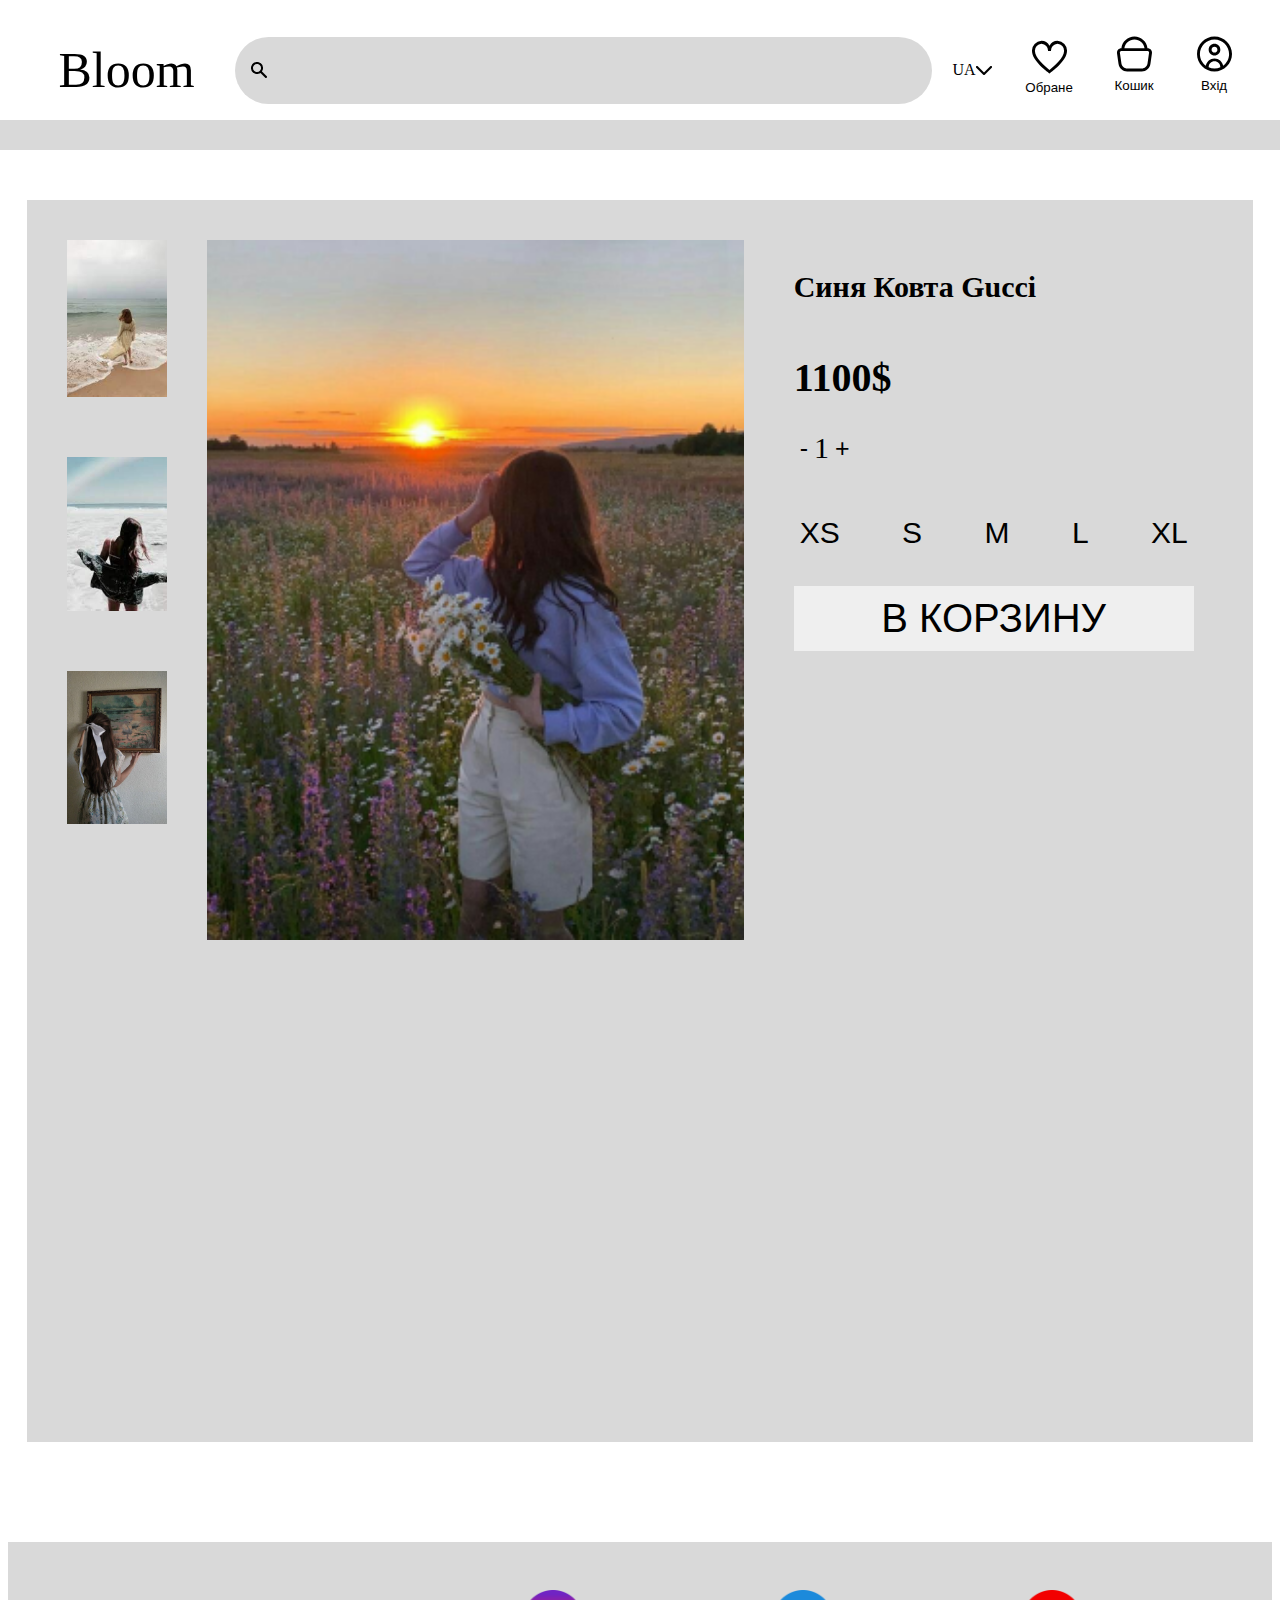
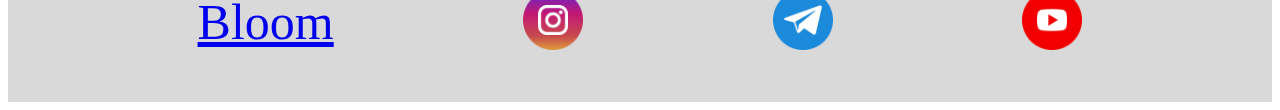
==== blouse.html @ 467c333c "Bloom" ====
<!DOCTYPE html>
<html lang="en">

<head>
    <meta charset="UTF-8">
    <meta http-equiv="X-UA-Compatible" content="IE=edge">
    <meta name="viewport" content="width=device-width, initial-scale=1.0">
    <title>Document</title>
    <link rel="stylesheet" href="./css/stule.css">
    <link rel="stylesheet" href="./css/reset.css">
    <link rel="stylesheet" href="https://cdnjs.cloudflare.com/ajax/libs/animate.css/4.1.1/animate.min.css" />
</head>

<body>

    <header>
        <div class="header">
            <div>
                <a href="./index.html" class="Bloom">Bloom</a>
            </div>

            <div class="search">
                <img class="search_img" src="./img/Vector.png" alt="">
                <input class="input" type="text">
                <div class="language">
                    <p>UA</p>
                    <img class="language_img" src="./img/Vector4.png" alt="">
                </div>
            </div>
            <div>
                <button class="selected" class="selected_btn" id="">
                    <img class="selected_img" src="./img/free-icon-font-heart-3916585.svg" alt="">
                    <p>Обране</p>
                </button>

            </div>
            <div>
                <button class="Basket" id="open-modal-btn">
                    <img class="Basket_img" src="./img/free-icon-font-basket-shopping-simple-9795316.svg" alt="">
                    <p>Кошик</p>
                </button>
            </div>
            <div>
                <button class="Exit" class="Exit_btn">
                    <img class="Exit_img" src="./img/free-icon-font-circle-user-9821492.svg" alt="">
                    <p>Вхід</p>
                </button>
            </div>
        </div>
    </header>

    <div class="line"></div>
    <main class="internal_main" data-id="001">
        <div class="block_internal_1">
            <div class="internal_small_all">
                <img class="internal_small" src="./img/image 10.png" alt="" width="100px">
                <img class="internal_small" src="./img/image 101.png" alt="" width="100px">
                <img class="internal_small" src="./img/image 102.png" alt="" width="100px">
            </div>

            <img class="internal_img" src="./img/image 2.png" alt="">
            <div class="internal_body_1">
                <h3 data-items-in-box class="internal_name">Синя Ковта Guссi </h3>
                <h2 class="internal_price">1100$</h2>
                <div class="bookkeeper">
                    
                        <button data-action="plus" class="bookkeeper_btn" id="plus">-</button>
                        <p data-counter class="number" id="bookkeeper">1</p>
                        <button data-action="minus" class="bookkeeper_btn" id="minus">+</button>
                    
                </div>
                <div class="sizes">
                    <button class="size">XS</button>
                    <button class="size">S</button>
                    <button class="size">M</button>
                    <button class="size">L</button>
                    <button class="size">XL</button>
                </div>

                <button data-cart class="TO_THE_BASKET" id="open-modal-btn-1">В КОРЗИНУ</button>

            </div>

        </div>

    </main>
    <section class="modal " id="my-modal">
        
        <div cart-wrapper class="modal_dox">
            <div class="cart-wrapper">
            <button class="modal_close-btn" id="close-my-modal-btn">
                <?xml version="1.0" encoding="UTF-8"?>
                <svg xmlns="http://www.w3.org/2000/svg" viewBox="0 0 24 24" width="20" height="20">
                    <path
                        d="M11.83,24a1,1,0,0,1-.71-.29,1,1,0,0,1,0-1.42l8.17-8.17a3,3,0,0,0,0-4.24L11.12,1.71A1,1,0,1,1,12.54.29l8.17,8.17a5,5,0,0,1,0,7.08l-8.17,8.17A1,1,0,0,1,11.83,24Z" />
                    <path
                        d="M1.83,24a1,1,0,0,1-.71-.29,1,1,0,0,1,0-1.42l9.59-9.58a1,1,0,0,0,0-1.42L1.12,1.71A1,1,0,0,1,2.54.29l9.58,9.59a3,3,0,0,1,0,4.24L2.54,23.71A1,1,0,0,1,1.83,24Z" />
                </svg>
            </button>
            <h2 class="">Кошик</h2>
            
            <button class=" To_order">Оформити заказ</button>
                </div>
            </div>

    </section>
    <footer class="footer">
        <div class="footer_Bloom">
            <a href=".//index.html">Bloom</a>
        </div>
        <a href=""> <img src="./img/free-icon-instagram-4494488.png" alt="" width="60px"> </a>
        <a href=""> <img src="./img/free-icon-telegram-3670070.png" alt="" width="60px"> </a>
        <a href="https://www.youtube.com"> <img src="./img/free-icon-youtube-4494485.png" alt="" width="60px"> </a>


    </footer>
    <script defer src="./js/form.js"></script>
    <script defer src="./js/counter.js"></script>
    <script defer src="./js/cart-01.js"></script>
</body>

</html>
---- css/stule.css ----
header {
    
    justify-content: center;
   display: flex;
    position: fixed;
left: 0;
top: 0;
width: 100%;
background-color: rgb(255, 255, 255);
height: 140px;
}

.header {
display: flex;
align-items: center;


}
.search {
    display: flex;
    
    align-items: center;
    position: relative;
    max-width: 757px
    
}
.input {
    width: 757px;
    height: 63px;
    line-height: 28px;
    padding: 0 1rem;
    padding-left: 2.5rem;
    border: 2px solid transparent;
    border-radius: 50px;
    outline: none;
    background-color: #D9D9D9;
    color: #0d0c22;
    transition: .3s ease;
font-size: 25px;

}


.language {
    cursor: pointer;

    display: flex;
    align-items: center;
   
    margin-left: 20px;
}




.search_img {
margin-top: 0px;
    position: absolute;
 left: 1rem;
 fill: #9e9ea7;
 width: 1rem;
 height: 1rem;
}
.selected {
    background-color: white;
    cursor: pointer;
display: flex;
width: 15px;
transition: 0.5s all;
align-items: center;
flex-direction: column;
margin-left: 50px;
border: none;
        

}
.selected_img {
    transition: 0.5s all;
    margin-bottom: -15px;
}
.selected_img:hover {
    transform: scale(1.3);

}
.Basket {
    cursor: pointer;
    display: flex;
    width: 15px;
    transition: 0.5s all;
    align-items: center;
    flex-direction: column;
    margin-left: 70px;
    background-color:white;
    border: none;
   
    
    
    }
.Basket_img {
        transition: 0.5s all;
        margin-bottom: -9px;
    }
    .Basket_img:hover {
        transform: scale(1.3);
    
    }
    .Exit {
        cursor: pointer;
        display: flex;
        width: 15px;
        transition: 0.5s all;
        align-items: center;
        flex-direction: column;
        margin-left: 65px;
        border: none;
        background-color: white;
        
        }
    .Exit_img {
            transition: 0.5s all;
            margin-bottom: -9px;
        }
        .Exit_img:hover {
            transform: scale(1.3);
        
        }
.Bloom {
    text-decoration: none;
margin: 0px 40px 0 0px;
color: #000;
font-size: 50px



}
.main_main {
    
display: flex;
align-items: center;
flex-direction: column;


}
.mains {
    display: flex;
    justify-content: space-evenly;
    margin-right: -100px;
   flex-wrap: wrap;

}
.main_1 {
 
   margin-top: 65px;

}
.main_2 {
    
    
   
}
.products {
    text-decoration: none;
    cursor: pointer;
    margin-top: 70px;
    margin-right: 50px;

transition: 0.5s all;

}
.block_1 {
   
    background-color: #D9D9D9;
transition: 0.5s all;


}
.block_1:hover {
    transform: scale(1.1);
    text-decoration: none;
    
}
.name {
color: #777777;
margin-left: 10px;
}
.name_price {

margin-left: 10px;
color: #000;
}
.line {
    margin-top: 120px;
    position: fixed;
    left: 0;
    top: 0;
    width: 100%;
    background-color: rgb(255, 255, 255);
padding-top: 30px;
    background-color: #D9D9D9;
    display: flex;
}
.block_2 {
    
    background-color: #D9D9D9;
transition: 0.5s all;

}
.block_2:hover {
    transform: scale(1.1);
    text-decoration: none;

}

.block_3 {
    
    background-color: #D9D9D9;
transition: 0.5s all;

}
.block_3:hover {
    transform: scale(1.1);
    text-decoration: none;

}
.block_4 {
    
    background-color: #D9D9D9;
transition: 0.5s all;

}
.block_4:hover {
    transform: scale(1.1);
    text-decoration: none;

}
.block_5 {
    
    background-color: #D9D9D9;
transition: 0.5s all;



}
.block_5:hover {
    transform: scale(1.1);
    text-decoration: none;
    
}
.block_6 {
    
    background-color: #D9D9D9;
transition: 0.5s all;


}
.block_6:hover {
    transform: scale(1.1);
    text-decoration: none;
    
}
.block_7 {
    
    background-color: #D9D9D9;
transition: 0.5s all;


}
.block_7:hover {
    transform: scale(1.1);
    text-decoration: none;
    
}
.block_8 {
    
    background-color: #D9D9D9;
transition: 0.5s all;


}
.block_8:hover {
    transform: scale(1.1);
    text-decoration: none;
    
}

.block_5_img {

    width: 280px;
}
.block_6_img {

    width: 280px;
}
.block_7_img {

    width: 280px;
}
.block_8_img {

    width: 280px;
}
.block_internal_1 {
  display: flex;
width: 1226px;
height: 1242px;
background-color: #D9D9D9;
margin-top: 20px;

}
.internal_img {
    max-width: 700px;
    max-height: 700px;
    margin-top: 40px;
}
.internal_small_all {

    display: flex;
    flex-direction: column;
    margin: 40px;

}
.internal_small {
margin-bottom: 60px;

}
.internal_main {

    display: flex;
    justify-content: center;
margin-top: 180px;
}
.internal_name {
margin: 70px 0 40px 0px ;
font-size: 30px;

}
.internal_price {
margin: 10px 0 0 0px;
font-size: 40px;
}
.internal_body_1 {
display: flex;
flex-direction: column;
margin-left: 50px;
}
.bookkeeper {
display: flex;
align-items: center;


}
.bookkeeper_btn {
background-color: #D9D9D9;
border: none;
cursor: pointer;
font-size: 25px;

}
.number {
    font-size: 50px;
}
.sizes {
display: flex;
justify-content: space-between;

margin-top: 20px;
}
.size {
background-color: #D9D9D9;

cursor: pointer;
font-size: 30px;

transition: 0.5s all;
box-shadow: #9e9ea7;
border: none;

}

.size:focus {
    box-shadow: 0 0 0 2px #000000;

}
.TO_THE_BASKET {
width: 400px;
    border: none;
    color: rgb(0, 0, 0);
    font-size: 40px;
    margin-top: 35px;
    
    padding: 10px 0 10px 0;
    cursor: pointer;
    animation-duration: 1s;

}

.TO_THE_BASKET:hover {
    color: rgb(255, 255, 255);
    background-color: #000;
    
}
.footer {
    
    height: 160px;
    margin-top: 100px;
display: flex;
justify-content: space-evenly;
align-items: center;
background-color: #D9D9D9;

}
.footer_Bloom {
    text-decoration: none;
    color: #000;
   
    display: flex;
    justify-content: center;
    
    
    
    font-size: 50px
    
}
.number {
font-size: 30px;
text-decoration: none;
color: #000;

}
.modal {

    position: fixed;
    left: 0;
    top: 0;
    width: 100%;
    height: 100vh;
    z-index: 99998;

display: grid;

justify-content: flex-end;
/* overflow-y нам потрібний для скролингу нашого модального вікна по осі У якщо він не влазить  */
overflow-y: auto;
visibility: hidden;
opacity: 0;

}

.modal_dox {
    position: relative;
max-width: 500px;
padding: 45px;
z-index: 1;
margin: 30px 15px;
background-color: white;
box-shadow: 0px 0px 16px 11px rgba(0,0,0,0.1),0px 10px 15px -3px rgba(0,0,0,0.1);
display: flex;
flex-direction: column;

}
.modal.open {
visibility: visible;
opacity: 1;

}
.modal_close-btn {
    display: flex;

    border: none;
    background-color: transparent;
    padding: 5px;
}
.block_1_add {
display: flex;


}

.To_order {
    margin-top: 40px;
display: flex;
justify-content: center;
align-items: center;
height: 50px;
font-size: 15px;
}
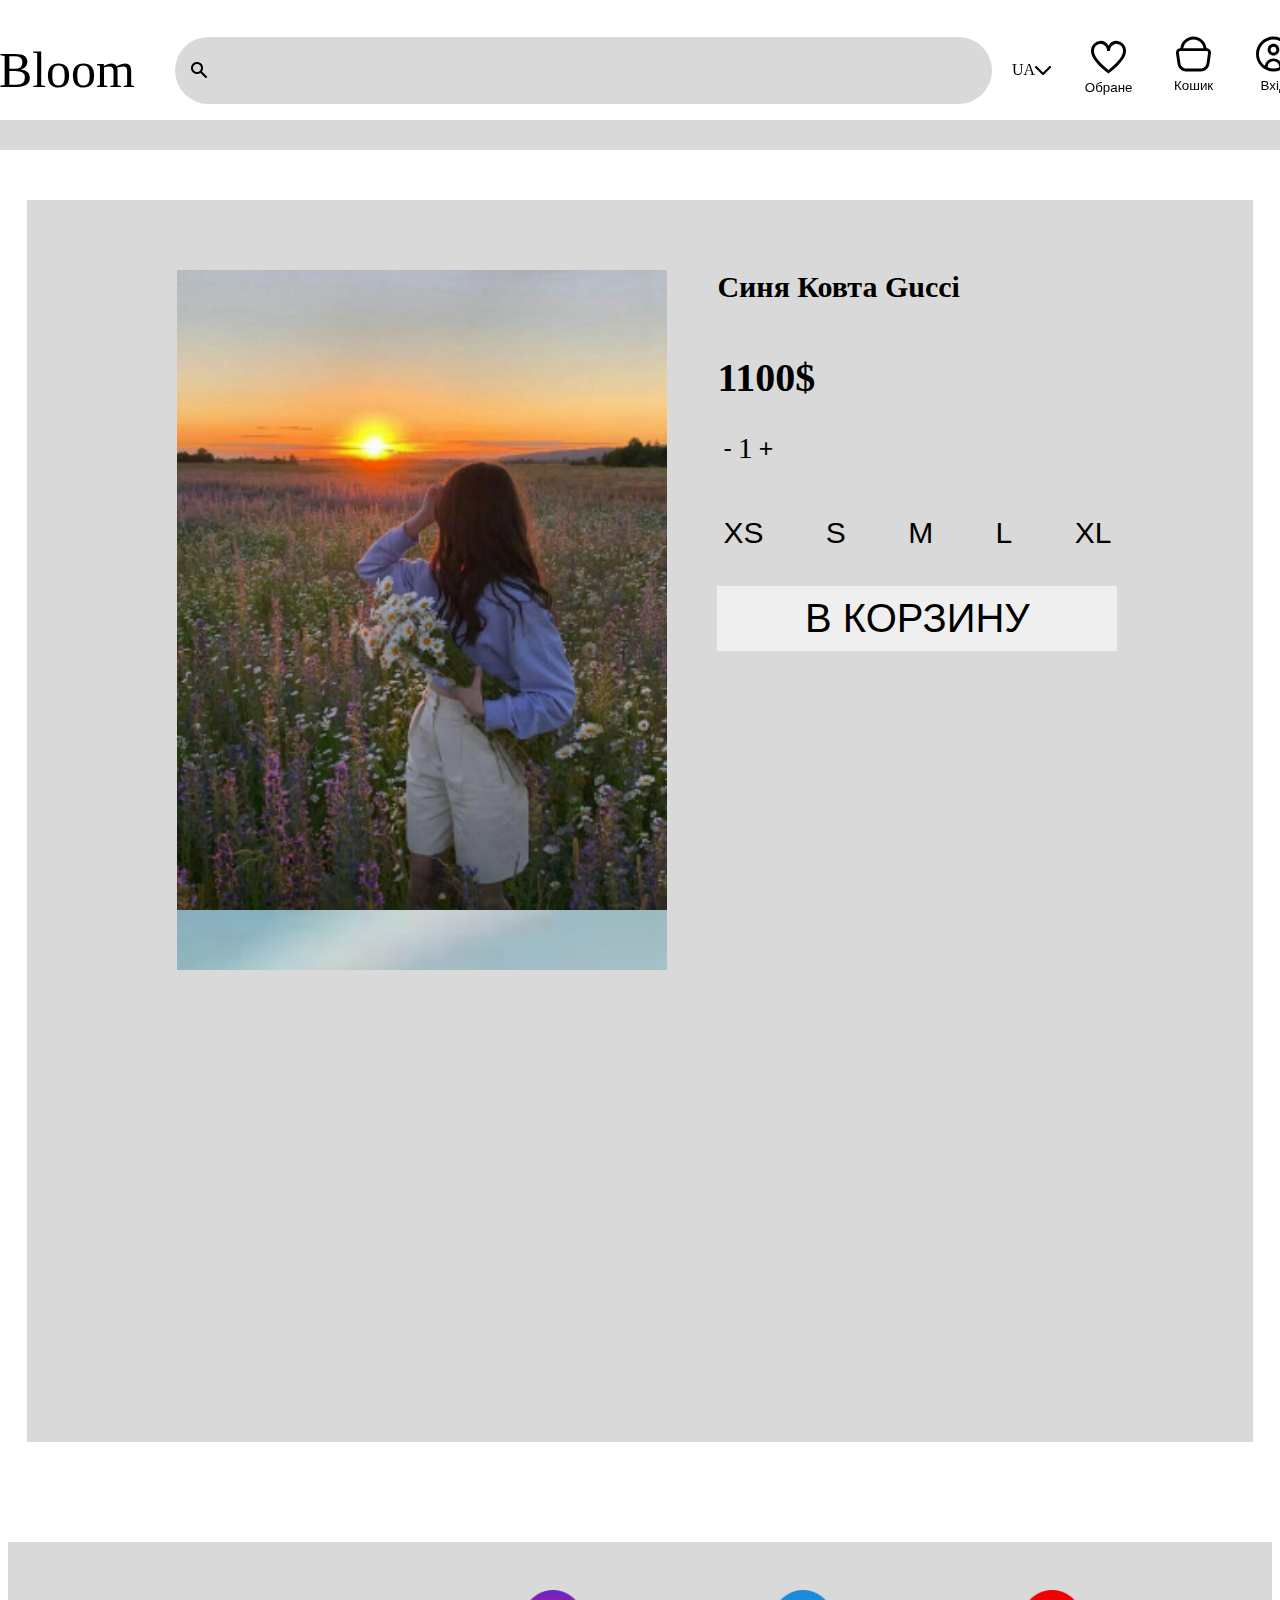
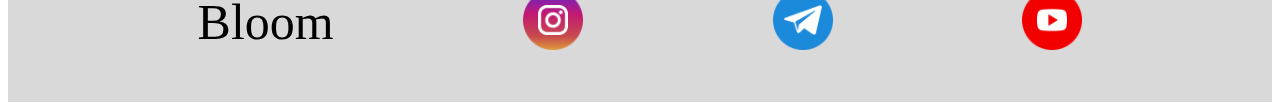
==== commit 2631ec6f: "messag3" ====
--- a/blouse.html
+++ b/blouse.html
@@ -21,7 +21,19 @@
 
             <div class="search">
                 <img class="search_img" src="./img/Vector.png" alt="">
-                <input class="input" type="text">
+                <div class="">
+                    <input class="input" type="text" id="input">
+                    <div class="input_li" id="input_li">
+                        <ul class="input">
+                            <li><a href="./blouse.html">blue blouse Guссi</a></li>
+                            <li><a href="./dress.html">dress Guссi</a></li>
+                            <li><a href="">dress</a></li>
+                            <li><a href="">blue</a></li>
+                            <li><a href=""></a></li>
+                            <li><a href=""></a></li>
+                        </ul>
+                    </div>
+                </div>
                 <div class="language">
                     <p>UA</p>
                     <img class="language_img" src="./img/Vector4.png" alt="">
@@ -41,33 +53,34 @@
                 </button>
             </div>
             <div>
-                <button class="Exit" class="Exit_btn">
+                <button class="Exit" class="Exit_btn" id="open-form-modal-btn">
                     <img class="Exit_img" src="./img/free-icon-font-circle-user-9821492.svg" alt="">
                     <p>Вхід</p>
                 </button>
             </div>
+            <div class="line"></div>
         </div>
     </header>
 
-    <div class="line"></div>
-    <main class="internal_main" data-id="001">
+
+    <main class="internal_main animate__animated animate__slideInUp" id="main" data-id="001">
         <div class="block_internal_1">
-            <div class="internal_small_all">
-                <img class="internal_small" src="./img/image 10.png" alt="" width="100px">
-                <img class="internal_small" src="./img/image 101.png" alt="" width="100px">
-                <img class="internal_small" src="./img/image 102.png" alt="" width="100px">
+
+
+            <div class="internal_img">
+                <img src="../img/image 2.png" alt="">
+                <img src="./img/image 101.png" alt="">
+                <img src="./img/image 2.png" alt="">
             </div>
-
-            <img class="internal_img" src="./img/image 2.png" alt="">
             <div class="internal_body_1">
                 <h3 data-items-in-box class="internal_name">Синя Ковта Guссi </h3>
                 <h2 class="internal_price">1100$</h2>
                 <div class="bookkeeper">
-                    
-                        <button data-action="plus" class="bookkeeper_btn" id="plus">-</button>
-                        <p data-counter class="number" id="bookkeeper">1</p>
-                        <button data-action="minus" class="bookkeeper_btn" id="minus">+</button>
-                    
+
+                    <button data-action="plus" class="bookkeeper_btn" id="plus">-</button>
+                    <p data-counter class="number" id="bookkeeper">1</p>
+                    <button data-action="minus" class="bookkeeper_btn" id="minus">+</button>
+
                 </div>
                 <div class="sizes">
                     <button class="size">XS</button>
@@ -85,38 +98,86 @@
 
     </main>
     <section class="modal " id="my-modal">
-        
+
         <div cart-wrapper class="modal_dox">
             <div class="cart-wrapper">
-            <button class="modal_close-btn" id="close-my-modal-btn">
-                <?xml version="1.0" encoding="UTF-8"?>
-                <svg xmlns="http://www.w3.org/2000/svg" viewBox="0 0 24 24" width="20" height="20">
-                    <path
-                        d="M11.83,24a1,1,0,0,1-.71-.29,1,1,0,0,1,0-1.42l8.17-8.17a3,3,0,0,0,0-4.24L11.12,1.71A1,1,0,1,1,12.54.29l8.17,8.17a5,5,0,0,1,0,7.08l-8.17,8.17A1,1,0,0,1,11.83,24Z" />
-                    <path
-                        d="M1.83,24a1,1,0,0,1-.71-.29,1,1,0,0,1,0-1.42l9.59-9.58a1,1,0,0,0,0-1.42L1.12,1.71A1,1,0,0,1,2.54.29l9.58,9.59a3,3,0,0,1,0,4.24L2.54,23.71A1,1,0,0,1,1.83,24Z" />
-                </svg>
-            </button>
-            <h2 class="">Кошик</h2>
-            
+                <button class="modal_close-btn" id="close-my-modal-btn">
+                    <?xml version="1.0" encoding="UTF-8"?>
+                    <svg xmlns="http://www.w3.org/2000/svg" viewBox="0 0 24 24" width="20" height="20">
+                        <path
+                            d="M11.83,24a1,1,0,0,1-.71-.29,1,1,0,0,1,0-1.42l8.17-8.17a3,3,0,0,0,0-4.24L11.12,1.71A1,1,0,1,1,12.54.29l8.17,8.17a5,5,0,0,1,0,7.08l-8.17,8.17A1,1,0,0,1,11.83,24Z" />
+                        <path
+                            d="M1.83,24a1,1,0,0,1-.71-.29,1,1,0,0,1,0-1.42l9.59-9.58a1,1,0,0,0,0-1.42L1.12,1.71A1,1,0,0,1,2.54.29l9.58,9.59a3,3,0,0,1,0,4.24L2.54,23.71A1,1,0,0,1,1.83,24Z" />
+                    </svg>
+                </button>
+                <h2 class="">Кошик</h2>
+
+
+            </div>
             <button class=" To_order">Оформити заказ</button>
-                </div>
-            </div>
+        </div>
 
     </section>
-    <footer class="footer">
-        <div class="footer_Bloom">
-            <a href=".//index.html">Bloom</a>
-        </div>
+    <footer class="footer animate__animated animate__slideInUp">
+        
+            <a class="footer_Bloom" href=".//index.html">Bloom</a>
+       
         <a href=""> <img src="./img/free-icon-instagram-4494488.png" alt="" width="60px"> </a>
         <a href=""> <img src="./img/free-icon-telegram-3670070.png" alt="" width="60px"> </a>
         <a href="https://www.youtube.com"> <img src="./img/free-icon-youtube-4494485.png" alt="" width="60px"> </a>
 
 
     </footer>
+    <div class="modal-bgd" id="form-modal">
+
+        <div class="modal-form-container">
+            <button class="close-btn">x</button>
+            <form action="#" class="modal-form" data-netlify="true" id="form">
+
+                <h2 class="modal-form-title">Вхід/Реєстрація</h2>
+
+
+
+                <div class="modal-form-field">
+                    <label for="user-name" class="modal-field-name">Ім’я</label>
+                    <input required type="text" class="modal-field-input" id="user-name" name="Ім’я">
+                </div>
+                <div class="modal-form-field">
+                    <label for="user-email" class="modal-field-name">Email</label>
+                    <input required type="email" class="modal-field-input" id="user-email" name="Email">
+                </div>
+
+
+                <button class="modal-form-btn" id="launch-btn">Вхід</button>
+
+            </form>
+
+        </div>
+
+    </div>
+    <div class="modal-bgd " id="success-modal">
+
+
+        <div class="modal-form modal-form-container">
+            <button class="close-btn">x</button>
+            <img src="./img/trezub.svg" alt="ukr logo">
+            <h4 class="modal-form-title">Дякуємо, гусь успішно запущений</h4>
+            <p class=" modal-from-descr modal-descr">Слава Україні! Героям Слава!</p>
+
+
+
+
+        </div>
+
+
+
+
+    </div>
     <script defer src="./js/form.js"></script>
     <script defer src="./js/counter.js"></script>
     <script defer src="./js/cart-01.js"></script>
+    <script defer src="./js/form-01.js"></script>
+    <script defer src="./js/input.js"></script>
 </body>
 
 </html>--- a/css/stule.css
+++ b/css/stule.css
@@ -8,6 +8,7 @@
 width: 100%;
 background-color: rgb(255, 255, 255);
 height: 140px;
+z-index: 100;
 }
 
 .header {
@@ -18,13 +19,12 @@
 }
 .search {
     display: flex;
-    
     align-items: center;
     position: relative;
-    max-width: 757px
-    
-}
-.input {
+   
+    
+}
+#input {
     width: 757px;
     height: 63px;
     line-height: 28px;
@@ -38,6 +38,31 @@
     transition: .3s ease;
 font-size: 25px;
 
+}
+.input_li{
+    display: none;
+}
+.input_li.open {
+display: flex;
+background-color: #ebeaea;
+position: absolute;
+z-index: 10000;
+width: 820px;
+border-radius: 50px;
+
+}
+.input li {
+    list-style: none;
+    margin-top: 10px;
+   font-size: 20px;
+   cursor: pointer;
+}
+.input_li a {
+    text-decoration: none;
+    color: #000;
+}
+.input li.hide {
+    display: none;
 }
 
 
@@ -181,12 +206,23 @@
 }
 .name {
 color: #777777;
-margin-left: 10px;
+margin-left: 20px;
+font-size: 20px;
 }
 .name_price {
 
-margin-left: 10px;
+margin-left: 20px;
+font-size: 30px;
 color: #000;
+}
+.name_bloc{
+display: flex;
+justify-content: space-between;
+
+}
+.name_bloc button {
+    width: 50px;
+    height: 50px;
 }
 .line {
     margin-top: 120px;
@@ -308,9 +344,14 @@
 
 }
 .internal_img {
-    max-width: 700px;
-    max-height: 700px;
-    margin-top: 40px;
+    width: 40%;
+    height: 700px;
+    display: flex;
+    flex-direction: column;
+    overflow-y: auto;
+    margin-left: 150px;
+    margin-top: 70px;
+   
 }
 .internal_small_all {
 
@@ -412,7 +453,6 @@
 .footer_Bloom {
     text-decoration: none;
     color: #000;
-   
     display: flex;
     justify-content: center;
     
@@ -430,15 +470,16 @@
 .modal {
 
     position: fixed;
-    left: 0;
+    right: 0;
     top: 0;
-    width: 100%;
+    
     height: 100vh;
     z-index: 99998;
 
 display: grid;
 
 justify-content: flex-end;
+flex-direction: column;
 /* overflow-y нам потрібний для скролингу нашого модального вікна по осі У якщо він не влазить  */
 overflow-y: auto;
 visibility: hidden;
@@ -472,9 +513,17 @@
 }
 .block_1_add {
 display: flex;
-
-
-}
+background-color: #D9D9D9;
+padding: 10px 10px 10px 10px;
+
+
+}
+.size_add {
+font-size: 18px;
+    margin-left: 10px;
+}
+
+
 
 .To_order {
     margin-top: 40px;
@@ -485,47 +534,189 @@
 font-size: 15px;
 }
 
-
-
-
-
-
-
-
-
-
-
-
-
-
-
-
-
-
-
-
-
-
-
-
-
-
-
-
-
-
-
-
-
-
-
-
-
-
-
-
-
-
-
-
-
+.modal-bgd {
+    width: 100%;
+    height: 100%;
+    position: fixed;
+    top: 0;
+    left: 0;
+    background: rgb(27 29 31 / 69%); 
+    display: flex;
+    align-items: center;
+    justify-content: center;
+    opacity: 0;
+    pointer-events: none;
+    transition: all 0.3s ease-in-out;
+    z-index: 101;
+    
+
+}
+.modal-form {
+
+
+display: flex;
+flex-direction: column;
+align-items: center;
+
+
+
+}
+
+.modal-form-container {
+    background: #fff;
+padding: 32px 130px 60px 130px;
+position: relative; 
+
+
+
+
+
+
+}
+.modal-form-title {
+    font-weight: 600;
+    font-size: 30px;
+    line-height: 24px;
+    color: #000;
+    margin: 32px 0 25px 0;
+
+
+
+
+}
+
+.modal-from-descr {
+    color: #000;
+    font-weight: 400;
+font-size: 16px;
+line-height: 24px;
+margin-bottom: 24px;
+
+
+
+}
+.modal-form-field {
+    width: 100%;
+    display: flex;
+    flex-direction: column;
+    margin-bottom: 16px;
+    margin-right: 50px;
+    margin-left: 50px;
+    
+
+
+}
+
+.modal-field-name {
+
+
+    font-weight: 400;
+    font-size: 16px;
+    line-height: 24px;
+    margin-bottom: 8px;
+
+
+
+}
+
+
+.modal-field-input {
+    border: 2px solid #dbdbdb;
+    border-radius: 8px;
+    height: 40px;
+    font-weight: 400;
+    font-size: 16px;
+   
+    color: #000;
+    padding: 4px 8px;
+
+
+
+}
+.modal-form-btn {
+    background: #000000;
+    border-radius: 8px;
+    padding: 20px 40px;
+
+    font-weight: 400;
+    font-size: 20px;
+    line-height: 24px;
+    color: #ffffff;
+    cursor: pointer;
+    border: 0;
+    margin-top: 24px;
+
+}
+.close-btn {
+position: absolute;
+right: 20px;
+top: 20px;
+font-size: 20px;
+color: #000;
+cursor: pointer;
+border: 0;
+background: none;
+
+
+}
+.modal-descr {
+
+margin-bottom: 0;
+
+
+
+
+
+}
+
+.modal-active {
+opacity: 1;
+pointer-events: all;
+
+
+
+
+}
+
+
+
+
+
+
+
+
+
+
+
+
+
+
+
+
+
+
+
+
+
+
+
+
+
+
+
+
+
+
+
+
+
+
+
+
+
+
+
+
+
+
+
